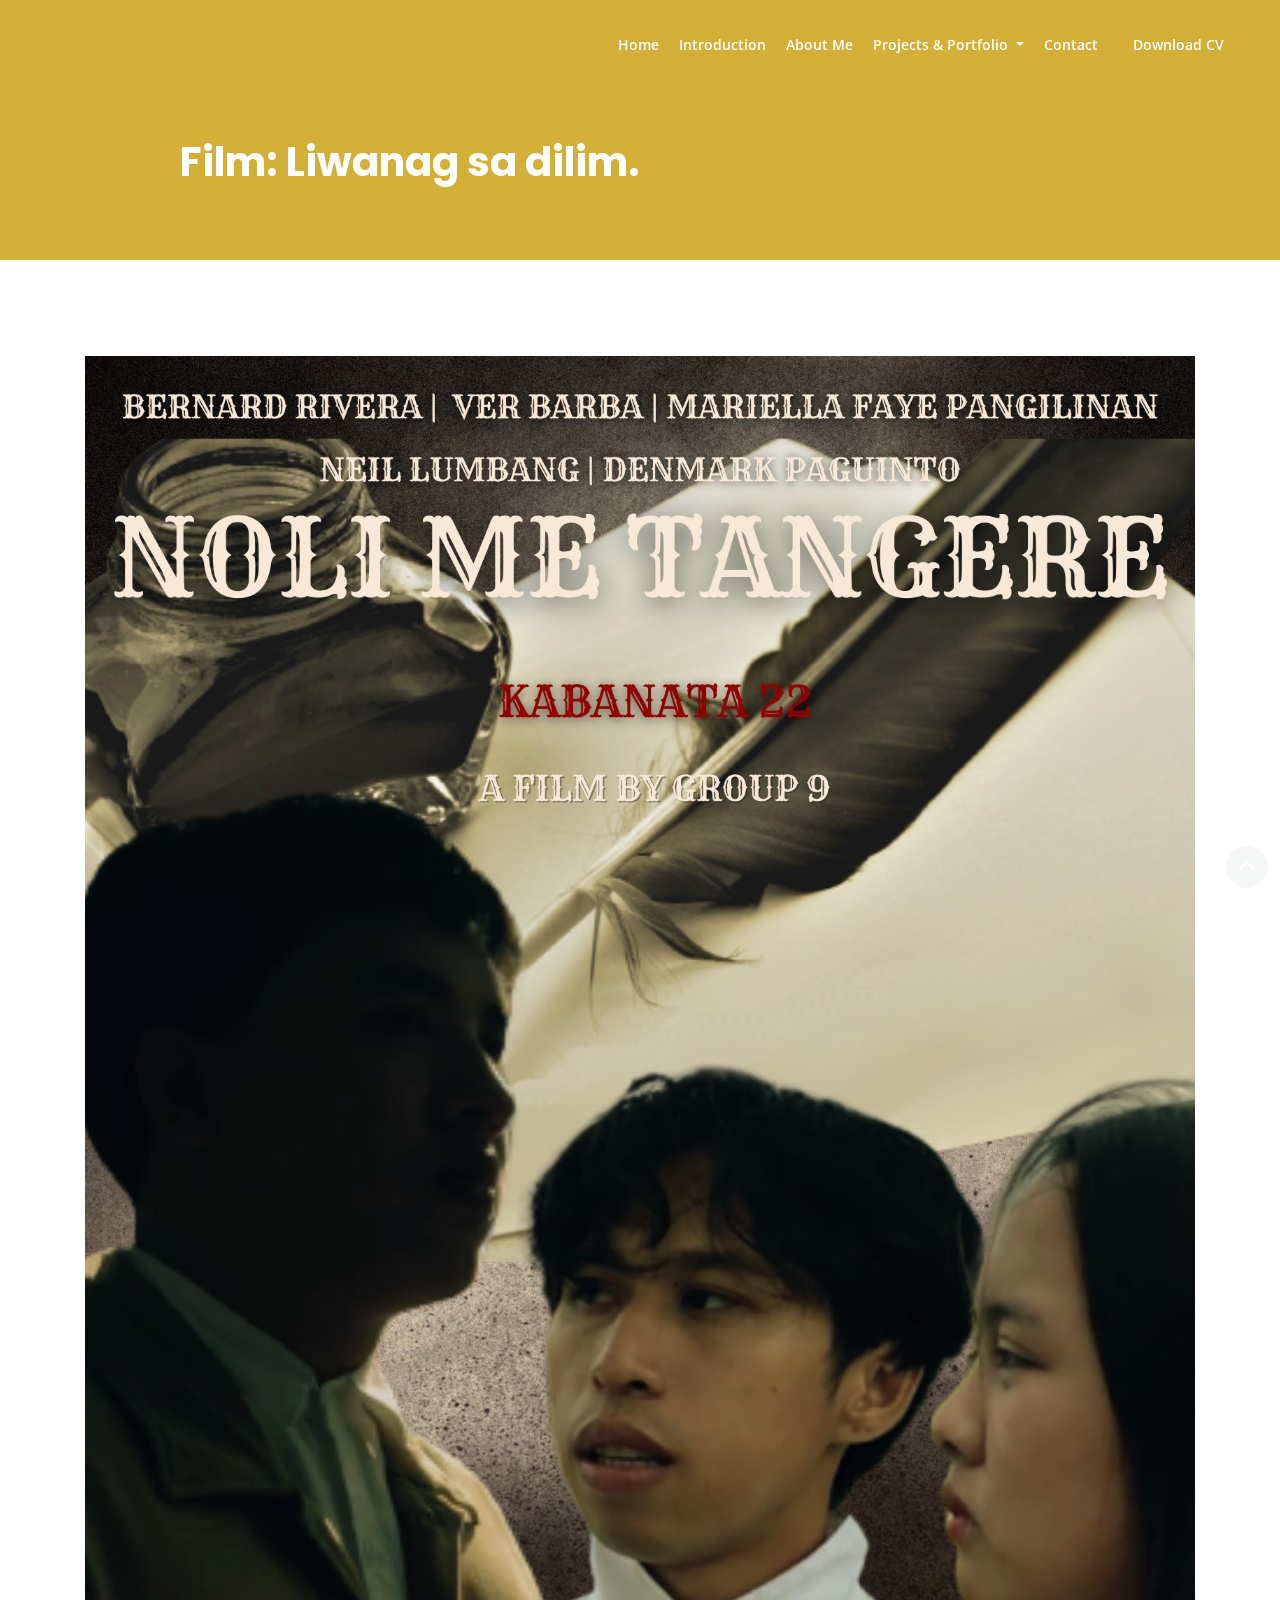
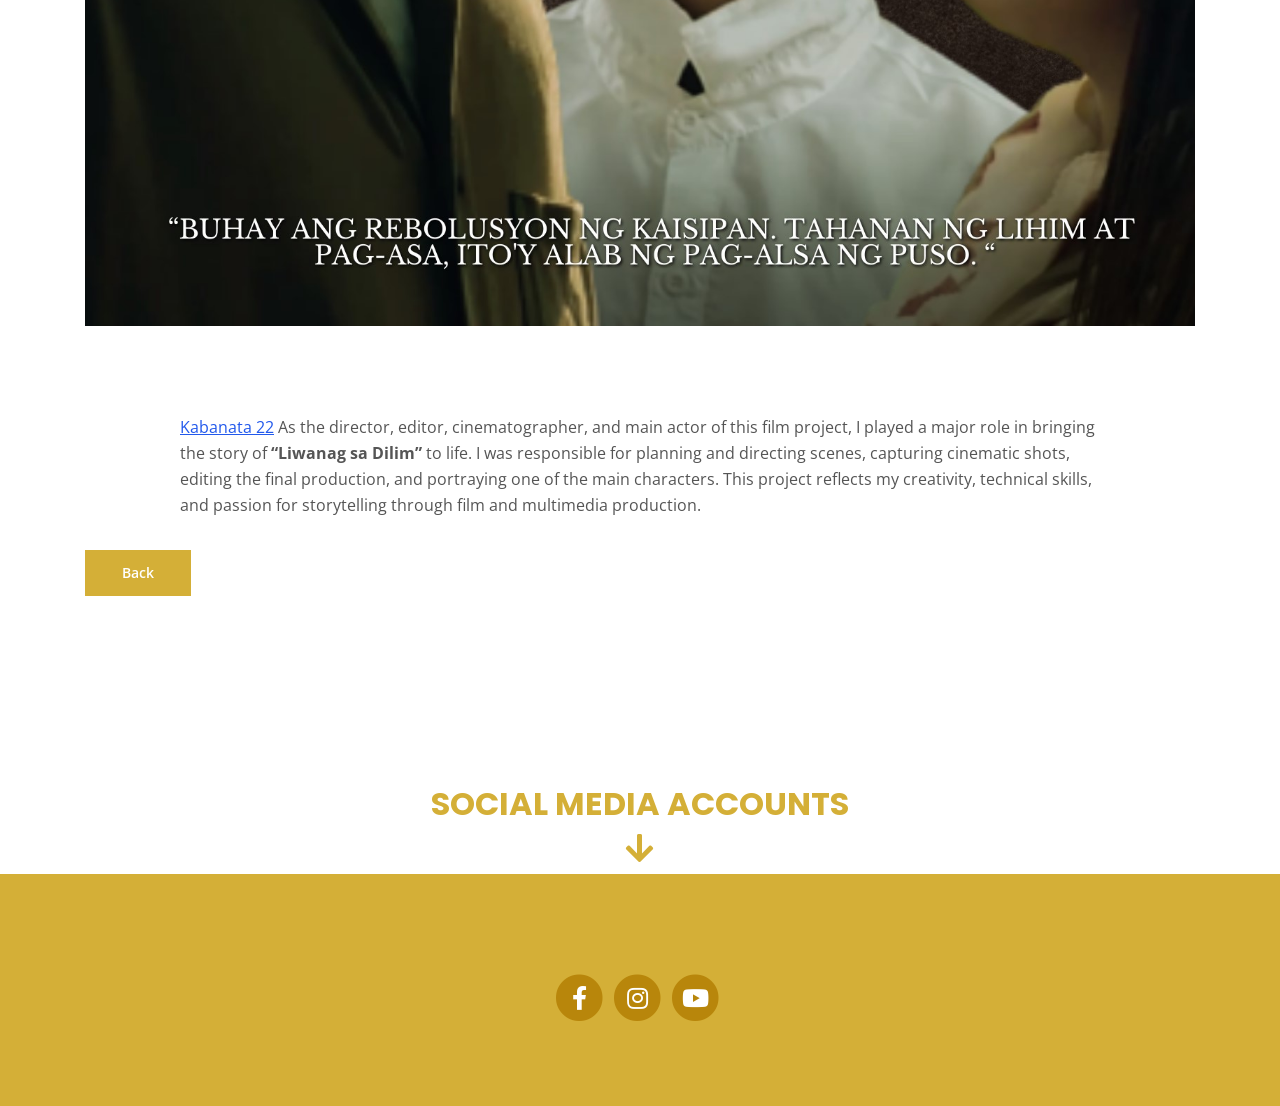
==== project.html @ 497d70ef "Add files via upload" ====
<!DOCTYPE html>
<html lang="en">
<head>
    <meta charset="utf-8">
    <meta name="viewport" content="width=device-width, initial-scale=1, shrink-to-fit=no">
    
    <!-- SEO Meta Tags -->
    <meta name="description" content="Your description">
    <meta name="author" content="Your name">

    <!-- OG Meta Tags to improve the way the post looks when you share the page on Facebook, Twitter, LinkedIn -->
	<meta property="og:site_name" content="" /> <!-- website name -->
	<meta property="og:site" content="" /> <!-- website link -->
	<meta property="og:title" content=""/> <!-- title shown in the actual shared post -->
	<meta property="og:description" content="" /> <!-- description shown in the actual shared post -->
	<meta property="og:image" content="" /> <!-- image link, make sure it's jpg -->
	<meta property="og:url" content="" /> <!-- where do you want your post to link to -->
	<meta name="twitter:card" content="summary_large_image"> <!-- to have large image post format in Twitter -->

    <!-- Webpage Title -->
    <title>Film</title>
    
    <!-- Styles -->
    <link rel="preconnect" href="https://fonts.gstatic.com">
    <link href="https://fonts.googleapis.com/css2?family=Open+Sans:ital,wght@0,400;0,600;0,700;1,400&family=Poppins:wght@600&display=swap" rel="stylesheet">
    <link href="css/bootstrap.css" rel="stylesheet">
    <link href="css/fontawesome-all.css" rel="stylesheet">
	<link href="css/styles.css" rel="stylesheet">
	
	<!-- Favicon  -->
    <link rel="icon" href="images/favicon.png">
</head>
<body data-spy="scroll" data-target=".fixed-top">
    <nav class="navbar navbar-expand-lg fixed-top navbar-dark">
    <div class="container">
        
        

        <!-- Mobile Toggle -->
        <button class="navbar-toggler p-0 border-0" 
                type="button" 
                data-toggle="offcanvas">

            <span class="navbar-toggler-icon"></span>

        </button>

        <!-- Navbar -->
        <div class="navbar-collapse offcanvas-collapse" id="navbarsExampleDefault">

            <ul class="navbar-nav ml-auto">

                <!-- Home -->
                <li class="nav-item">
                    <a class="nav-link page-scroll" href="index.html#header">
                        Home
                    </a>
                </li>

                <!-- Introduction -->
                <li class="nav-item">
                    <a class="nav-link page-scroll" href="index.html#services">
                        Introduction
                    </a>
                </li>

                <!-- About -->
                <li class="nav-item">
                    <a class="nav-link page-scroll" href="index.html#details">
                        About Me
                    </a>
                </li>

                <!-- Projects Dropdown -->
                <li class="nav-item dropdown">

                    <!-- Main Button -->
                    <a class="nav-link dropdown-toggle page-scroll"
                       href="index.html#works"
                       id="navbarDropdown"
                       role="button"
                       data-toggle="dropdown"
                       aria-haspopup="true"
                       aria-expanded="false">

                        Projects & Portfolio

                    </a>

                    <!-- Dropdown Menu -->
                    <div class="dropdown-menu">

                        <a class="dropdown-item" href="project.html">
                            Film Details
                        </a>

                        <a class="dropdown-item"
                           href="https://drive.google.com/drive/folders/1MGBcS_dNvGwGojD-P3hujUmcGsdiq1gN?usp=sharing"
                           target="_blank">

                            Others (Edited Videos)

                        </a>

                    </div>

                </li>

                <!-- Contact -->
                <li class="nav-item">
                    <a class="nav-link page-scroll" href="index.html#contact">
                        Contact
                    </a>
                </li>

                <!-- CV Button -->
                <li class="nav-item">
                    <a class="btn-outline-sm"
                       href="https://drive.google.com/file/d/1Xc3eVk9_y6leTwmuaS0md-PSYL1R46uZ/view?usp=sharing"
                       target="_blank">

                        Download CV

                    </a>
                </li>

            </ul>

        </div>
    </div>
</nav>


    <!-- Header -->
    <header class="ex-header">
        <div class="container">
            <div class="row">
                <div class="col-xl-10 offset-xl-1">
                    <h1>Film: Liwanag sa dilim.</h1>
                </div> <!-- end of col -->
            </div> <!-- end of row -->
        </div> <!-- end of container -->
    </header> <!-- end of ex-header -->
    <!-- end of header -->


    <!-- Basic -->
    <div class="ex-basic-1 pt-5 pb-5">
        <div class="container">
            <div class="row">
                <div class="col-lg-12">
                    <a href="https://www.youtube.com/watch?v=wvFKpnSMHEo&t"target="_blank">
                    <img class="img-fluid mt-5 mb-3" src="images/project-details-large.jpg" alt="alternative">
                    </a>
                </div> <!-- end of col -->
            </div> <!-- end of row -->
        </div> <!-- end of container -->
    </div> <!-- end of ex-basic-1 -->
    <!-- end of basic -->


    <!-- Basic -->
    <div class="ex-basic-1 pt-4">
        <div class="container">
            <div class="row">
                <div class="col-xl-10 offset-xl-1">
                    <p><a a class="blue" href="https://www.youtube.com/watch?v=wvFKpnSMHEo&t"target="_blank">Kabanata 22</a> As the director, editor, cinematographer, and main actor of this film project, I played a major role in bringing the story of <strong>“Liwanag sa Dilim”</strong> to life. I was responsible for planning and directing scenes, capturing cinematic shots, editing the final production, and portraying one of the main characters. This project reflects my creativity, technical skills, and passion for storytelling through film and multimedia production.</strong></p>
                </div> <!-- end of col -->
            </div> <!-- end of row -->
        </div> <!-- end of container -->
    </div> <!-- end of ex-basic-1 -->
    <!-- end of basic -->


    <!-- Cards -->
    <div class="ex-cards-1 pt-3 pb-3">
        <div class="container">
            <div class="row">
                <div class="col-lg-12">
                   

                   


                    <a class="btn-solid-reg mb-5" href="index.html">Back</a>
                </div> <!-- end of col -->
            </div> <!-- end of row -->
        </div> <!-- end of container -->
    </div> <!-- end of ex-basic-1 -->
    <!-- end of basic -->

</div> <!-- end of col -->
</div> <!-- end of row -->
</div> <!-- end of container -->
</div> <!-- end of form-1 -->  
<!-- end of contact -->
<!-- Contact -->
<div id="contact" class="form-1 bg-gray">
<div class="container">
<div class="row">
<div class="col-lg-12">
    <h2>SOCIAL MEDIA ACCOUNTS</h2>
    <h2 class="fas fa-arrow-down"></h2>
</div> <!-- end of col -->
</div> <!-- end of row -->
</div> <!-- end of col -->
</div> <!-- end of row -->
   <!-- Footer -->
<div class="footer bg-gray">
    <div class="container">
        <div class="row">
            <div class="col-lg-12">
                <div class="social-container">
                    <span class="fa-stack">
                        <a href="https://www.facebook.com/nyoknyokgwapo"target="_blank">
                            <i class="fas fa-circle fa-stack-2x"></i>
                            <i class="fab fa-facebook-f fa-stack-1x"></i>
                        </a>
                    </span>
                    <span class="fa-stack">
                        <a href="https://www.instagram.com/strygwyrxx"target="_blank">
                            <i class="fas fa-circle fa-stack-2x"></i>
                            <i class="fab fa-instagram fa-stack-1x"></i>
                        </a>
                    </span>
                    <span class="fa-stack">
                        <a href="https://www.youtube.com/@bentenzzz"target="_blank">
                            <i class="fas fa-circle fa-stack-2x"></i>
                            <i class="fab fa-youtube fa-stack-1x"></i>
                        </a>
                    </span>
                </div> <!-- end of social-container -->
            </div> <!-- end of col -->
        </div> <!-- end of row -->
    </div> <!-- end of container -->
</div> <!-- end of footer -->
<!-- end of footer -->

<!-- Copyright -->
<div class="copyright bg-gray">
    <div class="container">
        <div class="row">
            <div class="col-lg-12">
              
            </div> <!-- end of col -->
        </div> <!-- end of row -->
    </div> <!-- end of container -->

    <div class="container">
        <div class="row">
            <div class="col-lg-12">
               
            </div> <!-- end of col -->
        </div> <!-- end of row -->
    </div> <!-- end of container -->
</div> <!-- end of copyright -->
    
    	
    <!-- Scripts -->
    <script src="js/jquery.min.js"></script> <!-- jQuery for Bootstrap's JavaScript plugins -->
    <script src="js/bootstrap.min.js"></script> <!-- Bootstrap framework -->
    <script src="js/jquery.easing.min.js"></script> <!-- jQuery Easing for smooth scrolling between anchors -->
    <script src="js/scripts.js"></script> <!-- Custom scripts -->
</body>
</html>
---- css/styles.css ----
/**************************/
/*     General Styles     */
/**************************/
/* CSS */
/* Define the animation */
@keyframes fadeIn {
    from { opacity: 0; }
    to { opacity: 1; }
}

/* Apply the animation to the body element */
body {
    animation: fadeIn 0.5s ease-in-out;
}

/* Other CSS styles */
/* Add your other CSS styles here */

body,
html {
    width: 100%;
	height: 100%;
	background-color: #ffffff;
}

body, p {
	color: #555555; 
	font: 400 1rem/1.625rem "Open Sans", sans-serif;
}

h1 {
	color: #d4af37 ;
	font-weight: 700;
	font-size: 2.5rem;
	line-height: 3.25rem;
	font-family: "Poppins"
}

h2 {
	color: #d4af37 ;
	font-weight: 700;
	font-size: 2rem;
	line-height: 2.5rem;
	font-family: "Poppins"
}
.det-pad {
	color: #111111;
	font-weight: 100;
	font-size: 1.5rem;
	line-height: 0rem;
	font-family: "Poppins"
}

h3 {
	color: #d4af37 ;
	font-weight: 700;
	font-size: 1.75rem;
	line-height: 2.25rem;
	font-family: "Poppins"
}

h4 {
	color: #d4af37 ;
	font-weight: 700;
	font-size: 1.5rem;
	line-height: 2rem;
	font-family: "Poppins"
}

h5 {
	color: #d4af37 ;
	font-weight: 700;
	font-size: 1.25rem;
	line-height: 1.625rem;
	font-family: "Poppins"
}

h6 {
	color: #d4af37 ;
	font-weight: 700;
	font-size: 1rem;
	line-height: 1.375rem;
	font-family: "Poppins"
}

.p-large {
	font-size: 1.125rem;
	line-height: 1.75rem;
}

.p-small {
	font-size: 0.875rem;
	line-height: 1.5rem;
}

.testimonial-text {
	font-style: italic;
}

.testimonial-author {
	font-weight: 700;
	font-size: 1rem;
	line-height: 1.5rem;
}

.li-space-lg li {
	margin-bottom: 0.5rem;
}

a {
	color: #666666;
	text-decoration: underline;
}

a:hover {
	color: #666666;
	text-decoration: underline;
}

.no-line {
	text-decoration: none;
}

.no-line:hover {
	text-decoration: none;
}

.blue {
	color: #2259ec;
}

.bg-gray {
	background-color: #ffffff;
}

.section-divider {
	display: block;
	height: 1px;
	margin: 0;
	border: none;
	background-color: #d4af37 ;
}

.btn-solid-reg {
	display: inline-block;
	padding: 1.375rem 2.25rem 1.375rem 2.25rem;
	border: 1px solid #d4af37 ;
	background-color: #d4af37 ;
	color: #ffffff;
	font-weight: 600;
	font-size: 0.875rem;
	line-height: 0;
	text-decoration: none;
	transition: all 0.2s;
}

.btn-solid-reg:hover {
	background-color: transparent;
	color: #b8860b; /* needs to stay here because of the color property of a tag */
	text-decoration: none;
}

.btn-solid-lg {
	display: inline-block;
	padding: 1.625rem 2.625rem 1.625rem 2.625rem;
	border: 1px solid #b8860b;
	background-color: #b8860b;
	color: #ffffff;
	font-weight: 600;
	font-size: 0.875rem;
	line-height: 0;
	text-decoration: none;
	transition: all 0.2s;
}

.btn-solid-lg:hover {
	background-color: transparent;
	color: #b8860b; /* needs to stay here because of the color property of a tag */
	text-decoration: none;
}

.btn-outline-reg {
	display: inline-block;
	padding: 1.375rem 2.25rem 1.375rem 2.25rem;
	border: 1px solid #d4af37 ;
	background-color: transparent;
	color: #d4af37 ;
	font-weight: 600;
	font-size: 0.875rem;
	line-height: 0;
	text-decoration: none;
	transition: all 0.2s;
}

.btn-outline-reg:hover {
	background-color: #d4af37 ;
	color: #ffffff;
	text-decoration: none;
}

.btn-outline-lg {
	display: inline-block;
	padding: 1.625rem 2.625rem 1.625rem 2.625rem;
	border: 1px solid #d4af37 ;
	background-color: transparent;
	color: #d4af37 ;
	font-weight: 600;
	font-size: 0.875rem;
	line-height: 0;
	text-decoration: none;
	transition: all 0.2s;
}

.btn-outline-lg:hover {
	background-color: #d4af37 ;
	color: #ffffff;
	text-decoration: none;
}

.btn-outline-sm {
	display: inline-block;
	padding: 1rem 1.5rem 1rem 1.5rem;
	border: 1px solid #d4af37 ;
	background-color: transparent;
	color: #ffffff ;
	font-weight: 600;
	font-size: 0.875rem;
	line-height: 0;
	text-decoration: none;
	transition: all 0.2s;
}

.btn-outline-sm:hover {
	background-color: #111111 ;
	color: #ffffff;
	text-decoration: none;
}

.form-group {
	position: relative;
	margin-bottom: 1.25rem;
}

.label-control {
	position: absolute;
	top: 0.875rem;
	left: 1.5rem;
	color: #7d838a;
	opacity: 1;
	font-size: 0.875rem;
	line-height: 1.375rem;
	cursor: text;
	transition: all 0.2s ease;
}

.form-control-input:focus + .label-control,
.form-control-input.notEmpty + .label-control,
.form-control-textarea:focus + .label-control,
.form-control-textarea.notEmpty + .label-control {
	top: 0.125rem;
	color: #666666;
	opacity: 1;
	font-size: 0.75rem;
	font-weight: 700;
}

.form-control-input,
.form-control-select {
	display: block; /* needed for proper display of the label in Firefox, IE, Edge */
	width: 100%;
	padding-top: 1.125rem;
	padding-bottom: 0.125rem;
	padding-left: 1.5rem;
	border: 1px solid #d9d9d9;
	background-color: #ffffff;
	color: #666666;
	font-size: 0.875rem;
	line-height: 1.875rem;
	transition: all 0.2s;
	-webkit-appearance: none; /* removes inner shadow on form inputs on ios safari */
}

.form-control-select {
	padding-top: 0.5rem;
	padding-bottom: 0.5rem;
	height: 3.25rem;
	color: #7d838a;
}

select {
    /* you should keep these first rules in place to maintain cross-browser behavior */
    -webkit-appearance: none;
	-moz-appearance: none;
	-ms-appearance: none;
    -o-appearance: none;
    appearance: none;
    background-image: url('../images/down-arrow.png');
    background-position: 96% 50%;
    background-repeat: no-repeat;
    outline: none;
}

.form-control-textarea {
	display: block; /* used to eliminate a bottom gap difference between Chrome and IE/FF */
	width: 100%;
	height: 14rem; /* used instead of html rows to normalize height between Chrome and IE/FF */
	padding-top: 1.5rem;
	padding-left: 1.3125rem;
	border: 1px solid #d9d9d9;
	background-color: #ffffff;
	color: #666666;
	font-size: 0.875rem;
	line-height: 1.5rem;
	transition: all 0.2s;
}

.form-control-input:focus,
.form-control-select:focus,
.form-control-textarea:focus {
	border: 1px solid #d4af37;
	outline: none; /* Removes blue border on focus */
}

.form-control-input:hover,
.form-control-select:hover,
.form-control-textarea:hover {
	border: 1px solid #d4af37;
}

.checkbox {
	font-size: 0.75rem;
	line-height: 1.25rem;
}

input[type='checkbox'] {
	vertical-align: -10%;
	margin-right: 0.5rem;
}

.form-control-submit-button {
	display: inline-block;
	width: 100%;
	height: 3.25rem;
	border: 1px solid #d4af37 ;
	border-radius: 32px;
	background-color: #d4af37 ;
	color: #ffffff;
	font-weight: 600;
	font-size: 0.875rem;
	line-height: 0;
	cursor: pointer;
	transition: all 0.2s;
}

.form-control-submit-button:hover {
	border: 1px solid #d4af37 ;
	background-color: transparent;
	color: #d4af37 ;
}


/**********************/
/*     Navigation     */
/**********************/
.navbar {
	background-color: #d4af37 ;
	font-weight: 600;
	font-size: 0.875rem;
	line-height: 0.875rem;
	box-shadow: 0 1px 6px 0 rgba(0, 0, 0, 0.025);
}

.navbar .navbar-brand {
	padding-top: 0.125rem;
	padding-bottom: 0.125rem;
}

.navbar .logo-image img {
    width: 118px;
	height: 36px;
}

.navbar .logo-text {
	color: #ffffff;
	font-weight: 700;
	font-size: 1.875rem;
	line-height: 1rem;
	text-decoration: none;
}

.offcanvas-collapse {
	position: fixed;
	top: 3.25rem; /* adjusts the height between the top of the page and the offcanvas menu */
	bottom: 0;
	left: 100%;
	width: 100%;
	padding-right: 1rem;
	padding-left: 1rem;
	overflow-y: auto;
	visibility: hidden;
	background-color: #d4af37 ;
	transition: visibility .3s ease-in-out, -webkit-transform .3s ease-in-out;
	transition: transform .3s ease-in-out, visibility .3s ease-in-out;
	transition: transform .3s ease-in-out, visibility .3s ease-in-out, -webkit-transform .3s ease-in-out;
}

.offcanvas-collapse.open {
	visibility: visible;
	-webkit-transform: translateX(-100%);
	transform: translateX(-100%);
}

.navbar .navbar-nav {
	margin-top: 0.75rem;
	margin-bottom: 0.5rem;
}

.navbar .nav-item .nav-link {
	padding-top: 0.625rem;
	padding-bottom: 0.625rem;
	color: #ffffff;
	text-decoration: none;
	transition: all 0.2s ease;
}

.navbar .nav-item.dropdown.show .nav-link,
.navbar .nav-item .nav-link:hover,
.navbar .nav-item .nav-link.active {
	color: #ffffff !important;
}

/* Dropdown Menu */
.navbar .dropdown .dropdown-menu {
	animation: fadeDropdown 0.2s; /* required for the fade animation */
}

@keyframes fadeDropdown {
    0% {
        opacity: 0;
    }

    100% {
        opacity: 1;
	}
}

.navbar .dropdown-menu {
	margin-top: 0.5rem;
	margin-bottom: 0.5rem;
	border: none;
	background-color: #000000 ;
}

.navbar .dropdown-item {
	padding-top: 0.5rem;
	padding-bottom: 0.5rem;
	color: #ffffff;
	font-weight: 600;
	font-size: 0.875rem;
	line-height: 0.875rem;
	text-decoration: none;
}

.navbar .dropdown-item:hover {
	background-color: #111111 ;
	color: #ffffff;
}

.navbar .dropdown-divider {
	width: 100%;
	height: 1px;
	margin: 0.5rem auto 0.5rem auto;
	border: none;
	background-color: #b8860b;
}
/* end of dropdown menu */

.navbar .fa-stack {
	width: 2em;
	margin-right: 0.25rem;
	font-size: 0.75rem;
}

.navbar .fa-stack-2x {
	color: #d4af37 ;
	transition: all 0.2s ease;
}

.navbar .fa-stack-1x {
	color: #ffffff;
	transition: all 0.2s ease;
}

.navbar .fa-stack:hover .fa-stack-2x {
	color: #ffffff;
}

.navbar .fa-stack:hover .fa-stack-1x {
	color: #d4af37 ;
}

.navbar .navbar-toggler {
	padding: 0;
	border: none;
	font-size: 1.25rem;
}


/******************/
/*     Header     */
/******************/
.header {
	padding-top: 7rem;
	padding-bottom: 5.5rem;
	background: linear-gradient(rgba(0, 0, 0, 0.1), rgba(0, 0, 0, 0.1)), url('../images/header-background.jpg') center center no-repeat;
	background-size: cover;
	text-align: center;
}

.header .h1-large {
	margin-bottom: 1.75rem;
	color: #ffffff;
}

.header .btn-solid-lg {
    color: #ffffff; /* Change text color */
    background-color: #d4af37 ; /* Change background color */
	border: #ffffff;
}

.header .btn-solid-lg:hover {
	border: 1px solid #d4af37 ;
	color: #ffffff;
}

.header .btn-outline-lg {
	padding: 1.625rem 1.625rem 1.625rem 1.625rem;
	border: none;
	color: #ffffff;
}

.header .btn-outline-lg:hover {
	background: transparent;
	color: #d4af37;
	text-decoration: none;
}

.header .btn-outline-lg .fas {
	margin-right: 0.375rem;
}


/*****************/
/*     About     */
/*****************/
.basic-1 {
	padding-top: 7.75rem;
	padding-bottom: 5.25rem;
}

.basic-1 .text-container {
	margin-bottom: 3rem;
}

.basic-1 .time {
	margin-bottom: 0.5rem;
	color: #c9a227;
	font-weight: 600;
	font-size: 2em;
	line-height: 1.5rem;
	font-family: "Poppins";
}

.basic-1 h6 {
	margin-bottom: 0.125rem;
}


/********************/
/*     Services     */
/********************/
.basic-2 {
	padding-top: 7.75rem;
	padding-bottom: 5.25rem;
}

.basic-2 .h2-heading {
	margin-bottom: 0.75rem;
	text-align: center;
}

.basic-2 .p-heading {
	margin-bottom: 4rem;
	text-align: center;
}

.split .row {
	display: flex;
	align-items: center;
}

.basic-2 .text-box {
	margin-bottom: 3rem;
	padding: 3.5rem 2rem 2.125rem 2rem;
	border: 1px solid #e5e5e5;
	background-color: #ffffff;

	height: 100%;
	min-height: 480px;

	display: flex;
	flex-direction: column;
	justify-content: space-between;
}

.basic-2 .fas,
.basic-2 .far {
	margin-bottom: 1.75rem;
	color: #b8860b;
	font-size: 3.5rem;
}

.basic-2 h4 {
	letter-spacing: 1px;
}


/*******************/
/*     Details     */
/*******************/
.split .area-1 {
	height: 430px;
	background: linear-gradient(to bottom right, rgba(25, 26, 29, 0.5), rgba(25, 26, 29, 0.5)), url('../images/details-background.jpg') center center no-repeat;
	background-size: cover;
}

.split .area-2 {
	padding: 5rem 0;
	display: flex;
	align-items: center;
}
.split .text-container {
	padding-left: 2rem;
}
.split p {
	margin-bottom: 2.25rem;
}

.split .icons-container {
	margin-top: 3rem;
}

.split .icons-container img {
	width: 50px;
	margin-right: 0.625rem;
	margin-bottom: 0.75rem;
}


/********************/
/*     Projects     */
/********************/
.basic-3 {
    padding-top: 7.75rem;
    padding-bottom: 1rem;
}

.basic-3 .h2-heading {
    margin-bottom: 0.75rem;
    text-align: center;
}

.basic-3 .p-heading {
    margin-bottom: 4rem;
    text-align: center;
}

.basic-3 .text-container {
    margin-bottom: 4rem;
    text-align: center; /* Center the text container */
}

.basic-3 .image-container {
    margin-bottom: 1rem;
    overflow: hidden;
    display: flex;
    justify-content: center; /* Center the image container */
}

.basic-3 .image-container img {
    max-width: 100%;
    height: auto; /* Ensure images scale proportionally */
    transition: all 0.2s;
}

/* Hover Animation */
.basic-3 .image-container:hover img {
    transform: scale(1.1);
}


/* Works */
.basic-4 .h2-pad {
    margin-bottom: 2.75rem;
    text-align: center;
}
.basic-4 .det-pad {
    margin-bottom: 5.75rem;
    text-align: center;
}

.basic-4 {
    padding-bottom: 1rem;
}

.basic-4 .text-container {
    margin-bottom: 4rem;
}

.basic-4 .image-container {
    margin-bottom: 4rem;
    overflow: hidden;
    margin-right: auto;
    margin-left: auto;
}

/* Responsive iframe container */
.iframe-container {
    position: relative;
    width: 100%;
    padding-bottom: 56.25%; /* 16:9 aspect ratio */
    height: 0;
}

.iframe-container iframe {
    position: absolute;
    top: 0;
    left: 0;
    width: 100%;
    height: 100%;
    border: 0;
}


/* Optional: styling for images if you use them */
.basic-4 .image-container img {
    width: 100%; /* Image will fill the container width */
    height: auto; /* Maintain aspect ratio */
    transition: all 0.2s;
}

.basic-4 .image-container:hover img {
    -moz-transform: scale(1.15);
    -webkit-transform: scale(1.15);
    transform: scale(1.15);
}


/* end of hover animation */


/************************/
/*     Testimonials     */
/************************/
.cards-1 {
	padding-top: 3rem;
	padding-bottom: 3.875rem;
}

.cards-1 .h2-heading {
	color: #d4af37 ;
	margin-bottom: 3rem;
	text-align: center;
}

.cards-1 .card {
	background-color: #ffffff;;
	margin-bottom: 4rem;
	border: none;
}

.cards-1 .card-body {
	padding: 0;
	text-align: center;
}

.cards-1 .testimonial-text {
	margin-bottom: 1.625rem;
}

.cards-1 img {
	display: inline-block;
	width: 300px;
	margin-bottom: 0.875rem;
	border-radius: 50%;
}

.cards-1 .text {
	margin-top: 0.375rem;
}

.cards-1 .testimonial-author {
	color: #d4af37 ;
}

.cards-1 .testimonial-author,
.cards-1 .occupation {
	font-size: 0.875rem;
	line-height: 1.375rem;
}


/*********************/
/*     Questions     */
/*********************/
.accordion-1 {
	padding-top: 7.75rem;
	padding-bottom: 6.75rem;
}

.accordion-1 .h2-heading {
	margin-bottom: 2.5rem;
	text-align: center;
}

.accordion-1 .card {
	background-color: #ffffff;
	margin-bottom: 1.75rem;
	border: none;
}

.accordion-1 .card-header {
	background-color: #ffffff;
	padding: 0;
	border: none;
	background-color: transparent;
}

.accordion-1 .card button {
	background-color: #ffffff;
	padding: 0;
	color: #d4af37 ;
	font-weight: 600;
	font-size: 1.125rem;
	line-height: 1.75rem;
	font-family: 'Poppins';
}

.accordion-1 .card button:hover {
	text-decoration: none;
}

.accordion-1 .card button:before {
	float: left;
	margin-right: 0.625rem;
	font-family: 'Font Awesome 5 Free';
	font-weight: 900;
	content: "\f078";
	transition: all 0.2s;
}

.accordion-1 .card button.collapsed:before {
	-webkit-transform: rotate(180deg);
	-moz-transform: rotate(180deg);
	transform: rotate(180deg);
} 

.accordion-1 .card-body {
	padding: 0.75rem 1.5rem 0.5rem 1.5rem;
}


/*******************/
/*     Contact     */
/*******************/
.form-1 {
	padding-top: 7.75rem;
	padding-bottom: 0.1rem;
	text-align: center;
}

.form-1 .h2-heading {
	margin-bottom: 0.75rem;
	text-align: center;
}

.form-1 .p-heading {
	margin-bottom: 4rem;
}
.form-2 {
	padding-top: 1rem;
	padding-bottom: 0.1rem;
	text-align: center;
}

.form-2 .h2-heading {
	margin-bottom: 0.75rem;
	text-align: center;
}

.form-2 .p-heading {
	margin-bottom: 4rem;
}

/******************/
/*     Footer     */
/******************/
.footer {
	padding-top: 6.25rem;
	padding-bottom: 2rem;
	background-color: #d4af37 ;
	text-align: center;
}

.footer a {
	text-decoration: none;
}

.footer .fa-stack {
	width: 2em;
	margin-bottom: 1.25rem;
	margin-right: 0.375rem;
	font-size: 1.5rem;
}

.footer .fa-stack .fa-stack-1x {
    color: #ffffff;
	transition: all 0.2s ease;
}

.footer .fa-stack .fa-stack-2x {
	color: #b8860b;
	transition: all 0.2s ease;
}

.footer .fa-stack:hover .fa-stack-1x {
	color: #b8860b;
}

.footer .fa-stack:hover .fa-stack-2x {
    color: #ffffff;
}


/*********************/
/*     Copyright     */
/*********************/
.copyright {
	padding-top: 1rem;
	padding-bottom: 1rem;
	background-color: #d4af37 ;
	text-align: center;
}

.copyright .p-small {
	color: #9da6ac;
	text-align: center;
}

.copyright a {
	color: #9da6ac;
}


/******************************/
/*     Back To Top Button     */
/******************************/
a.back-to-top {
	position: fixed;
	z-index: 999;
	right: 12px;
	bottom: 12px;
	display: none;
	width: 42px;
	height: 42px;
	border-radius: 30px;
	background: #3a424d url("../images/up-arrow.png") no-repeat center 47%;
	background-size: 18px 18px;
	text-indent: -9999px;
}

a:hover.back-to-top {
	background-color: #d4af37 ;
}


/***********************/
/*     Extra Pages     */
/***********************/
.ex-header {
	padding-top: 8.5rem;
	padding-bottom: 4rem;
	background-color: #d4af37 ;
}

.ex-header h1 {
	color: #ffffff;
}

.ex-basic-1 .list-unstyled .fas {
	font-size: 0.375rem;
	line-height: 1.625rem;
}

.ex-basic-1 .list-unstyled .media-body {
	margin-left: 0.5rem;
}

.ex-basic-1 .text-box {
	padding: 1.25rem 1.25rem 0.5rem 1.25rem;
	background-color: #ffffff;
}

.ex-cards-1 .card {
	border: none;
	background-color: transparent;
}

.ex-cards-1 .card .fa-stack {
	width: 2em;
	font-size: 1.125rem;
}

.ex-cards-1 .card .fa-stack-2x {
	color: #b8860b;
}

.ex-cards-1 .card .fa-stack-1x {
	color: #ffffff;
	font-weight: 700;
	line-height: 2.125rem;
}

.ex-cards-1 .card .list-unstyled .media-body {
	margin-left: 0.75rem;
}

.ex-cards-1 .card .list-unstyled .media-body h5 {
	margin-top: 0.125rem;
	margin-bottom: 0.375rem;
}


/*************************/
/*     Media Queries     */
/*************************/	
/* Min-width 768px */
@media (min-width: 768px) {

	/* Header */
	.header {
		padding-top: 11rem;
		padding-bottom: 9rem;
	}
	/* end of header */


	/* Services */
	.basic-2 .text-box {
		padding-right: 2.125rem;
		padding-left: 2.125rem;
	}
	/* end of services */


	/* Extra Pages */
	.ex-basic-1 .text-box {
		padding: 1.75rem 2rem 0.875rem 2rem;
	}
	/* end of extra pages */
}
/* end of min-width 768px */


/* Min-width 992px */
@media (min-width: 992px) {
	
	/* General Styles */
	.h2-heading {
		width: 35.25rem;
		margin-right: auto;
		margin-left: auto;
	}

	.p-heading {
		width: 46rem;
		margin-right: auto;
		margin-left: auto;
	}
	/* end of general styles */


	/* Navigation */
	.navbar {
		padding-top: 1.75rem;
		background-color: transparent;
		box-shadow: none;
		transition: all 0.2s;
	}

	.navbar.top-nav-collapse {
		padding-top: 0.5rem;
		padding-top: 0.5rem;
		background-color: #d4af37 ;
		box-shadow: 0 3px 6px 0 rgba(0, 0, 0, 0.025);
	}

	.offcanvas-collapse {
		position: static;
		top: auto;
		bottom: auto;
		left: auto;
		width: auto;
		padding-right: 0;
		padding-left: 0;
		background-color: transparent;
		overflow-y: visible;
		visibility: visible;
	}

	.offcanvas-collapse.open {
		-webkit-transform: none;
		transform: none;
	}

	.navbar .navbar-nav {
		margin-top: 0;
		margin-bottom: 0;
	}
	
	.navbar .nav-item .nav-link {
		padding-right: 0.625rem;
		padding-left: 0.625rem;
	}

	.navbar .dropdown-menu {
		margin-top: 0.25rem;
		box-shadow: 0 3px 3px 1px rgba(0, 0, 0, 0.08);
	}

	.navbar .dropdown-divider {
		width: 90%;
	}

	.navbar .social-icons {
		margin-left: 0.5rem;
	}
	
	.navbar .fa-stack {
		margin-right: 0;
		margin-left: 0.25rem;
	}
	/* end of navigation */


	/* Header */
	.header {
		padding-top: 15rem;
		padding-bottom: 14rem;
		text-align: left;
	}
	/* end of header */


	/* Details */
	.split {
		height: 760px;
	}
	
	.split .area-1 {
		height: 100%;
		width: 50%;
		display: inline-block;
	}
	
	.split .area-2 {
		height: 100%;
		width: 50%;
		display: inline-block;
		vertical-align: top;
	}

	.split .text-container {
		width: 400px;
		margin-left: 3rem;
	}
	/* end of details */


	/* Testimonials */
	.cards-1 .card {
		display: inline-block;
		width: 290px;
		vertical-align: top;
	}

	.cards-1 .card:nth-of-type(3n+2) {
		margin-right: 1.5rem;
		margin-left: 1.5rem;
	}

	.cards-1 .card-body {
		text-align: left;
	}

	.cards-1 .details {
		display: flex;
		align-items: flex-start;
	}
	
	.cards-1 .details .text {
		flex-direction: column;
	}
	
	.cards-1 .details img {
		margin-right: 1.125rem;
	}
	/* end of testimonials */


	/* Accordion */
	.accordion-1 .accordion {
		width: 730px;
		margin-right: auto;
		margin-left: auto;
	}
	/* end of accordion */


	/* Contact */
	.form-1 form {
		width: 790px;
		margin-right: auto;
		margin-left: auto;
	}
	/* end of contact */


	/* Extra Pages */
	.ex-cards-1 .card {
		display: inline-block;
		width: 296px;
		vertical-align: top;
	}

	.ex-cards-1 .card:nth-of-type(3n+2) {
		margin-right: 1rem;
		margin-left: 1rem;
	}
	/* end of extra pages */
}
/* end of min-width 992px */


/* Min-width 1200px */
@media (min-width: 1200px) {

	/* General Styles */
	.h1-large {
		font-size: 3.75rem;
		line-height: 4.625rem;
	}
	/* end of general styles */


	/* Navigation */
	.navbar .container {
		max-width: 1330px;
	}
	/* end of navigation */


	/* Header */
	.header {
		padding-top: 18.25rem;
		padding-bottom: 17.25rem;
	}
	/* end of header */


	/* About */
	.basic-1 .text-container.first {
		margin-right: 2rem;
	}

	.basic-1 .text-container.second {
		margin-right: 1rem;
		margin-left: 1rem;
	}

	.basic-1 .text-container.third {
		margin-left: 2rem;
	}
	/* end of about */


	/* Details */
	.split {
		height: 700px;
	}

	.split .text-container {
		width: 460px;
		margin-left: 5rem;
	}
	/* end of details */


	/* Testimonials */
	.cards-1 .card {
		width: 338px;
	}
	
	.cards-1 .card:nth-of-type(3n+2) {
		margin-right: 2.625rem;
		margin-left: 2.625rem;
	}
	/* end of testimonials */
	

	/* Extra Pages */
	.ex-cards-1 .card {
		width: 336px;
	}

	.ex-cards-1 .card:nth-of-type(3n+2) {
		margin-right: 2.875rem;
		margin-left: 2.875rem;
	}
	/* end of extra pages */
}

/* end of min-width 1200px */
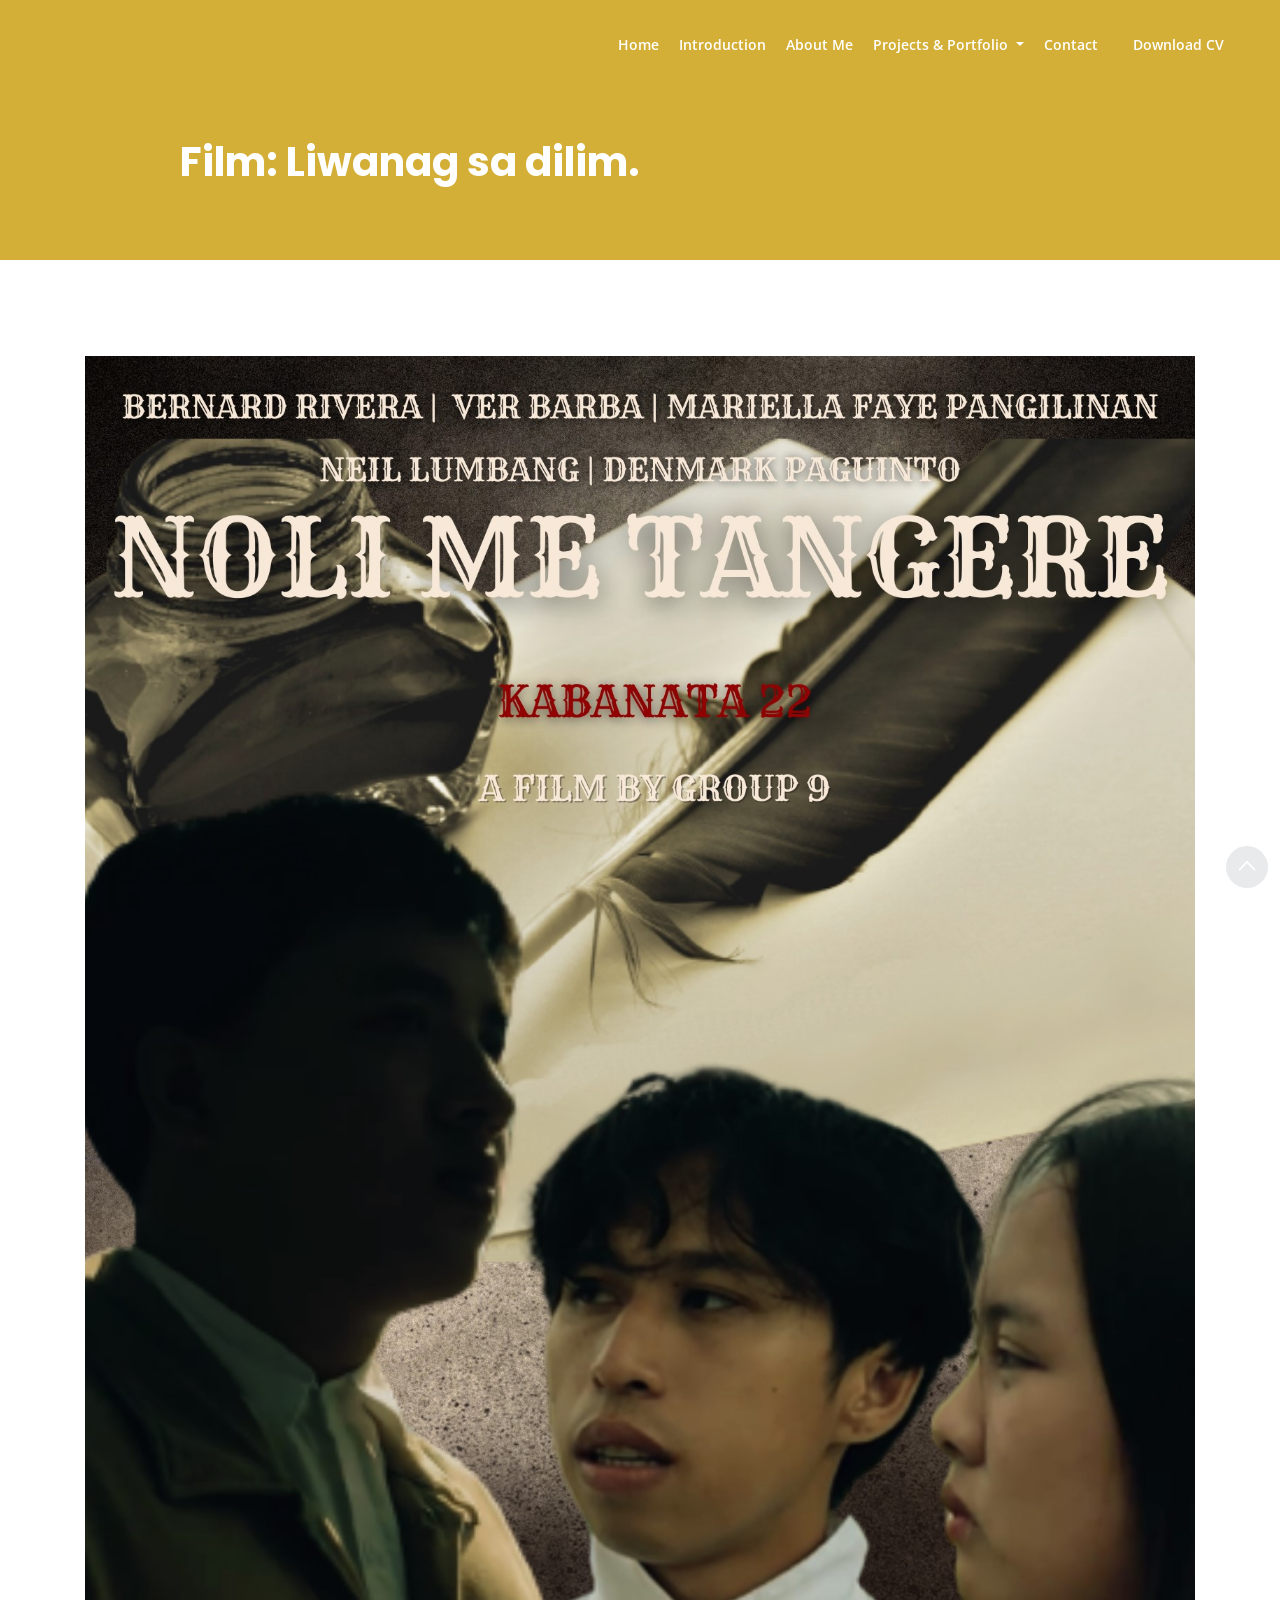
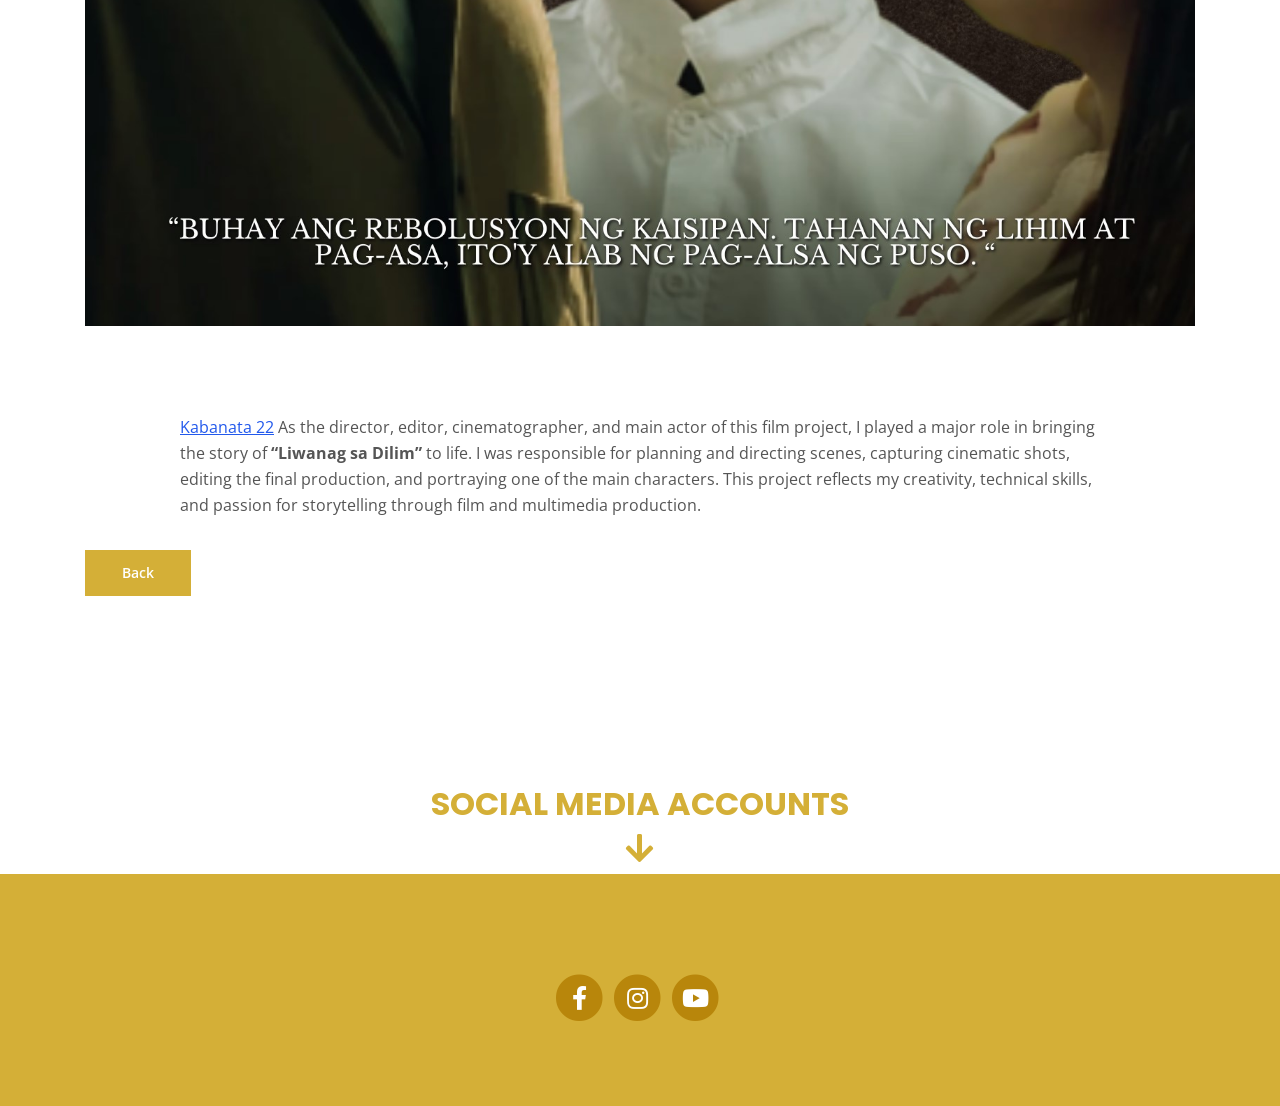
==== commit 575458a0: "Update project.html" ====
--- a/project.html
+++ b/project.html
@@ -116,7 +116,7 @@
                 <!-- CV Button -->
                 <li class="nav-item">
                     <a class="btn-outline-sm"
-                       href="https://drive.google.com/file/d/1Xc3eVk9_y6leTwmuaS0md-PSYL1R46uZ/view?usp=sharing"
+                       href="https://drive.google.com/file/d/1hVNoEe07ZXGgK3bDBmj6iTpEGVfvckYz/view?usp=sharing"
                        target="_blank">
 
                         Download CV
@@ -262,4 +262,4 @@
     <script src="js/jquery.easing.min.js"></script> <!-- jQuery Easing for smooth scrolling between anchors -->
     <script src="js/scripts.js"></script> <!-- Custom scripts -->
 </body>
-</html>+</html>
